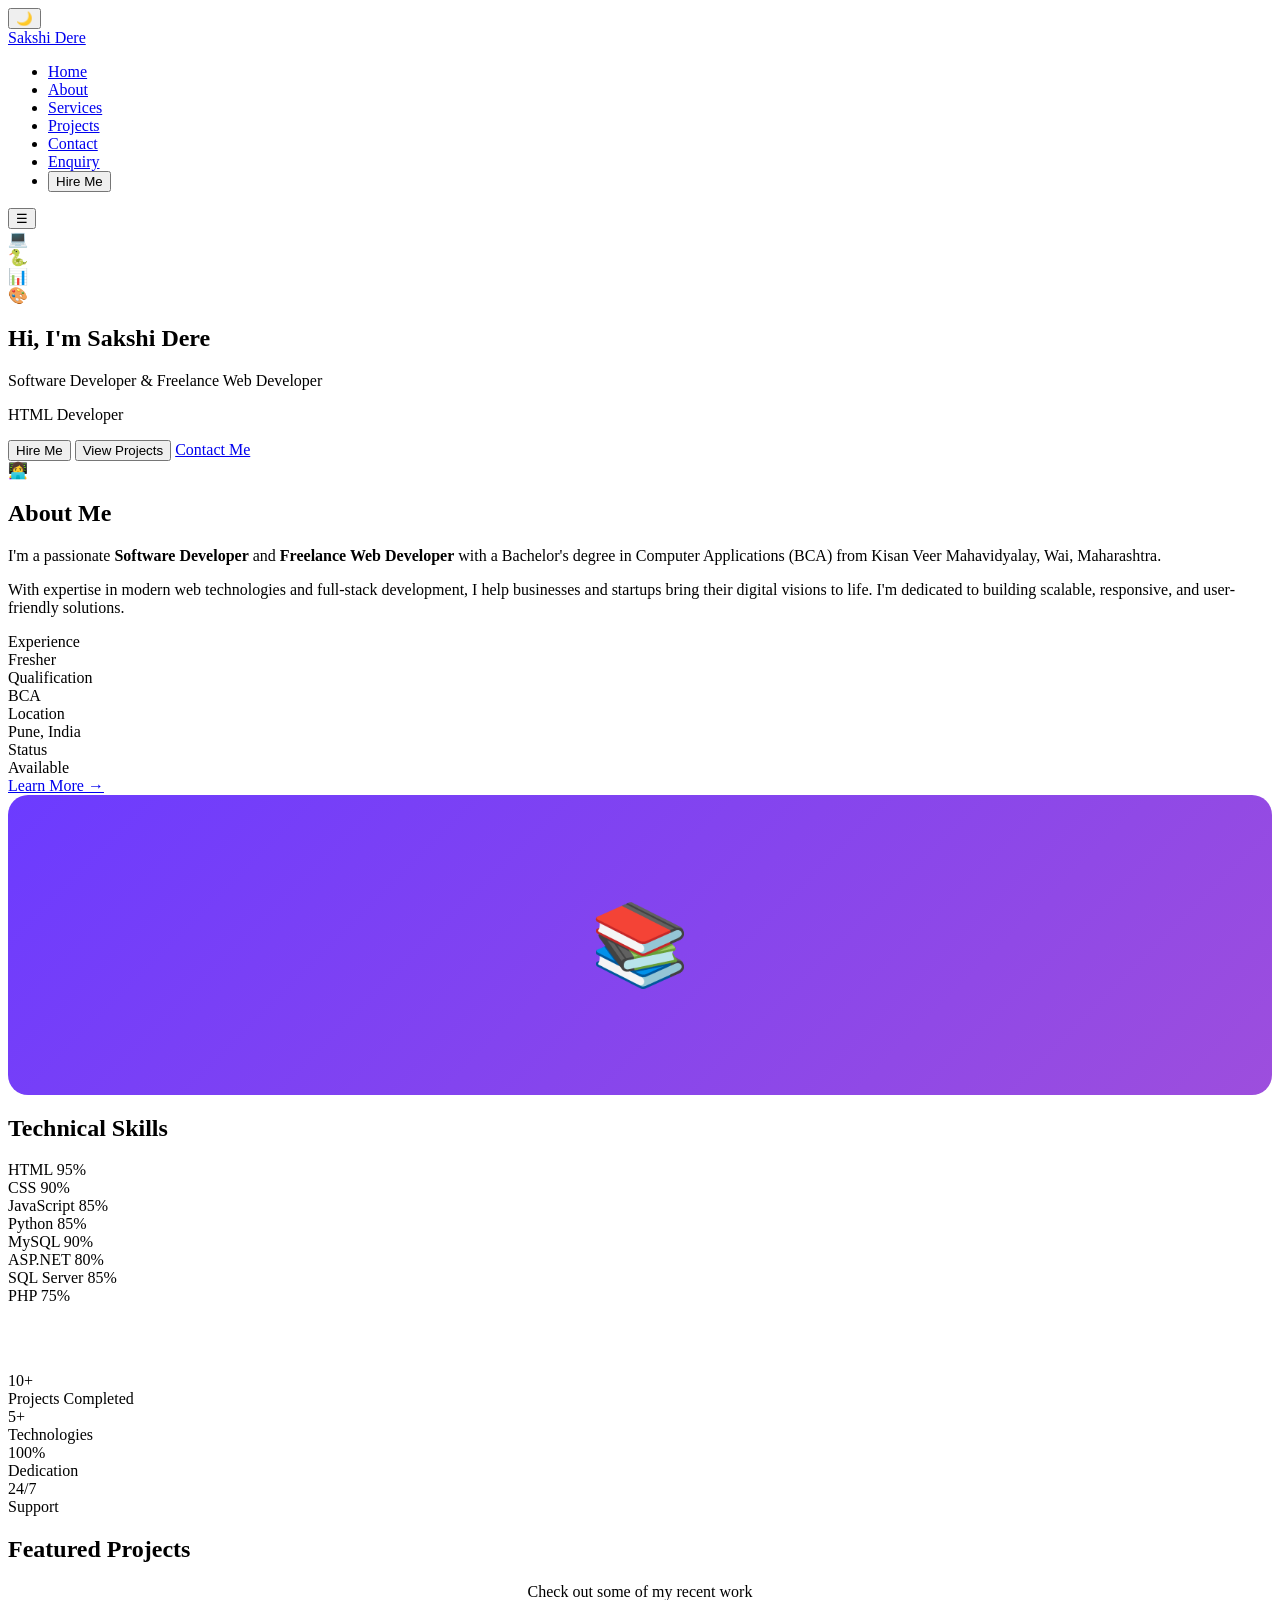
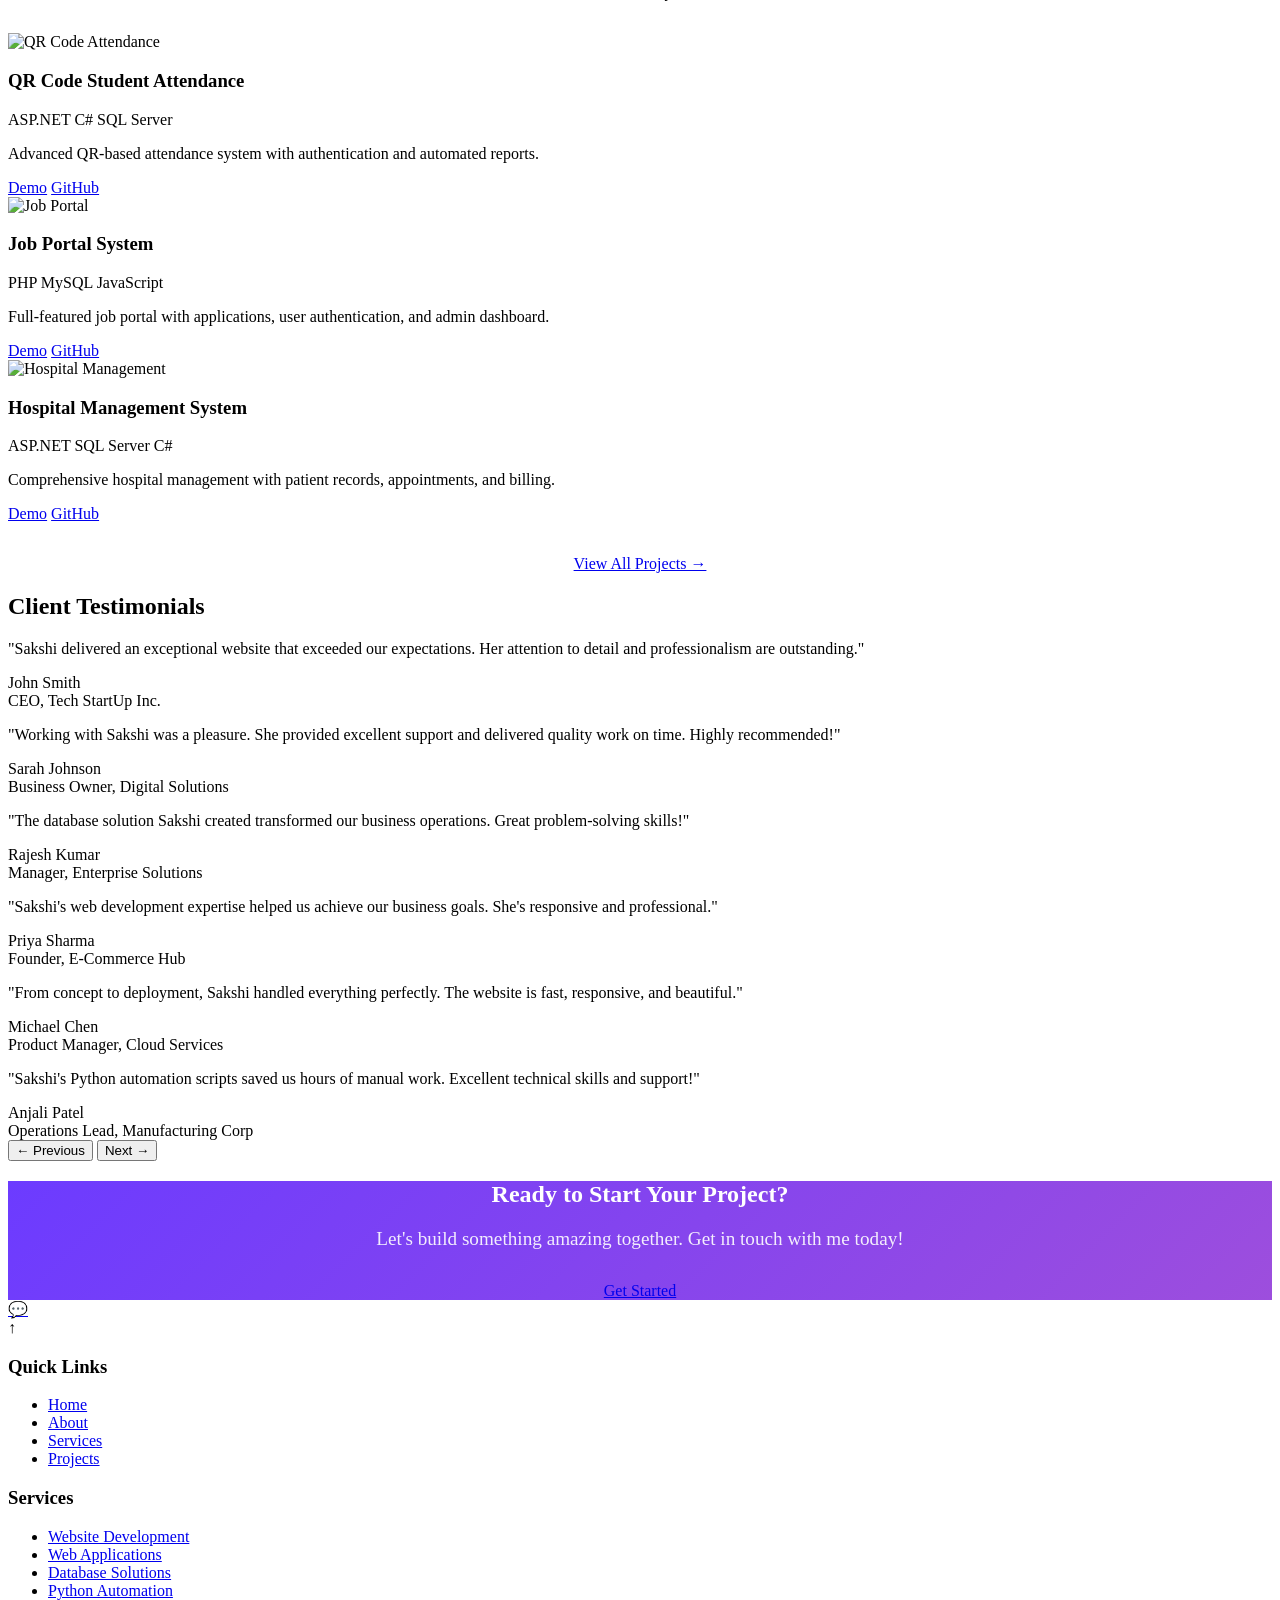
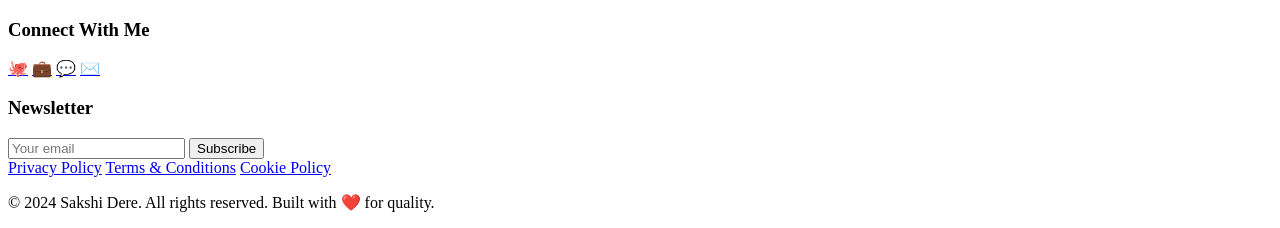
==== index.html @ 177c6a0b "My Portfolio Initial Commit" ====
<!DOCTYPE html>
<html lang="en">
<head>
    <meta charset="UTF-8">
    <meta name="viewport" content="width=device-width, initial-scale=1.0">
    <meta name="description" content="Sakshi Dere - Professional Freelance Web Developer & Software Developer. Build websites, web applications, and database solutions. Based in Pune, India.">
    <meta name="keywords" content="Web Developer, Software Developer, Freelancer, Web Development, ASP.NET, Python, Database Developer, Pune, India">
    <meta name="author" content="Sakshi Dere">
    <meta name="robots" content="index, follow">
    <meta name="canonical" href="https://sakshi-dere.com/">
    
    <!-- Open Graph Meta Tags -->
    <meta property="og:title" content="Sakshi Dere - Freelance Web Developer & Software Developer">
    <meta property="og:description" content="Professional freelance web developer offering website development, web applications, and database solutions.">
    <meta property="og:image" content="https://sakshi-dere.com/images/profile.jpg">
    <meta property="og:url" content="https://sakshi-dere.com/">
    <meta property="og:type" content="website">
    
    <!-- Twitter Card Tags -->
    <meta name="twitter:card" content="summary_large_image">
    <meta name="twitter:title" content="Sakshi Dere - Freelance Web Developer">
    <meta name="twitter:description" content="Professional freelance web developer offering website development and web solutions.">
    <meta name="twitter:image" content="https://sakshi-dere.com/images/profile.jpg">
    
    <!-- Schema Markup -->
    <script type="application/ld+json">
    {
      "@context": "https://schema.org/",
      "@type": "Person",
      "name": "Sakshi Dere",
      "url": "https://sakshi-dere.com",
      "image": "https://sakshi-dere.com/images/profile.jpg",
      "jobTitle": "Freelance Web Developer & Software Developer",
      "worksFor": {
        "@type": "Organization",
        "name": "Self-Employed"
      },
      "sameAs": [
        "https://www.linkedin.com/in/sakshi-dere-36522b385",
        "https://github.com/Sakshi-Dere"
      ],
      "email": "deresakshi11@gmail.com",
      "telephone": "+91-8856832610",
      "address": {
        "@type": "PostalAddress",
        "streetAddress": "Karvenagar",
        "addressLocality": "Pune",
        "addressRegion": "Maharashtra",
        "postalCode": "411052",
        "addressCountry": "IN"
      }
    }
    </script>
    
    <title>Sakshi Dere - Freelance Web Developer & Software Developer | Portfolio</title>
    <link rel="stylesheet" href="css/style.css">
    <link rel="icon" type="image/x-icon" href="data:image/svg+xml,<svg xmlns='http://www.w3.org/2000/svg' viewBox='0 0 100 100'><text y='75' font-size='75' fill='%236C3BFF'>S</text></svg>">
</head>
<body>
    <!-- Loading Screen -->
    <div class="loading-screen">
        <div class="loading-spinner"></div>
    </div>

    <!-- Scroll Progress Bar -->
    <div class="scroll-progress"></div>

    <!-- Dark Mode Toggle -->
    <button class="dark-mode-toggle" title="Toggle Dark Mode">🌙</button>

    <!-- Custom Cursor -->
    <div class="cursor"></div>
    <div class="cursor-inner"></div>

    <!-- Header & Navigation -->
    <header>
        <div class="header-content">
            <a href="/" class="logo">Sakshi Dere</a>
            <nav>
                <ul>
                    <li><a href="#home">Home</a></li>
                    <li><a href="about.html">About</a></li>
                    <li><a href="services.html">Services</a></li>
                    <li><a href="projects.html">Projects</a></li>
                    <li><a href="contact.html">Contact</a></li>
                    <li><a href="enquiry.html">Enquiry</a></li>
                    <li><button class="hire-btn">Hire Me</button></li>
                </ul>
            </nav>
            <button class="menu-toggle">☰</button>
        </div>
    </header>

    <main>
        <!-- Hero Section -->
        <section id="home" class="hero">
            <div class="floating-icons">
                <div class="tech-icon">💻</div>
                <div class="tech-icon">🐍</div>
                <div class="tech-icon">📊</div>
                <div class="tech-icon">🎨</div>
            </div>

            <div class="hero-content">
                <h1>Hi, I'm Sakshi Dere</h1>
                <p>Software Developer & Freelance Web Developer</p>
                <p class="typing-effect">HTML Developer</p>
                <div class="hero-buttons">
                    <button class="btn-primary">Hire Me</button>
                    <button class="btn-secondary">View Projects</button>
                    <a href="contact.html" class="btn-secondary">Contact Me</a>
                </div>
            </div>

            <div class="hero-image">
                <div class="profile-image">👩‍💻</div>
            </div>
        </section>

        <!-- About Section (Preview) -->
        <section class="about reveal">
            <div class="container">
                <h2>About Me</h2>
                <div class="about-grid">
                    <div class="about-content">
                        <p>
                            I'm a passionate <strong>Software Developer</strong> and <strong>Freelance Web Developer</strong> with a Bachelor's degree in Computer Applications (BCA) from Kisan Veer Mahavidyalay, Wai, Maharashtra.
                        </p>
                        <p>
                            With expertise in modern web technologies and full-stack development, I help businesses and startups bring their digital visions to life. I'm dedicated to building scalable, responsive, and user-friendly solutions.
                        </p>
                        <div class="about-details">
                            <div class="detail-card">
                                <div class="detail-label">Experience</div>
                                <div class="detail-value">Fresher</div>
                            </div>
                            <div class="detail-card">
                                <div class="detail-label">Qualification</div>
                                <div class="detail-value">BCA</div>
                            </div>
                            <div class="detail-card">
                                <div class="detail-label">Location</div>
                                <div class="detail-value">Pune, India</div>
                            </div>
                            <div class="detail-card">
                                <div class="detail-label">Status</div>
                                <div class="detail-value">Available</div>
                            </div>
                        </div>
                        <a href="about.html" class="resume-btn">Learn More →</a>
                    </div>
                    <div class="about-image">
                        <div style="width: 100%; height: 300px; background: linear-gradient(135deg, #6C3BFF, #9D4EDD); border-radius: 20px; display: flex; align-items: center; justify-content: center; color: white; font-size: 80px;">📚</div>
                    </div>
                </div>
            </div>
        </section>

        <!-- Skills Section -->
        <section class="skills reveal">
            <div class="container">
                <h2>Technical Skills</h2>
                <div class="skills-grid">
                    <div class="skill-card">
                        <div class="skill-name">
                            <span>HTML</span>
                            <span class="skill-percent">95%</span>
                        </div>
                        <div class="skill-bar">
                            <div class="skill-progress" data-percent="95" style="--width: 0%"></div>
                        </div>
                    </div>
                    <div class="skill-card">
                        <div class="skill-name">
                            <span>CSS</span>
                            <span class="skill-percent">90%</span>
                        </div>
                        <div class="skill-bar">
                            <div class="skill-progress" data-percent="90" style="--width: 0%"></div>
                        </div>
                    </div>
                    <div class="skill-card">
                        <div class="skill-name">
                            <span>JavaScript</span>
                            <span class="skill-percent">85%</span>
                        </div>
                        <div class="skill-bar">
                            <div class="skill-progress" data-percent="85" style="--width: 0%"></div>
                        </div>
                    </div>
                    <div class="skill-card">
                        <div class="skill-name">
                            <span>Python</span>
                            <span class="skill-percent">85%</span>
                        </div>
                        <div class="skill-bar">
                            <div class="skill-progress" data-percent="85" style="--width: 0%"></div>
                        </div>
                    </div>
                    <div class="skill-card">
                        <div class="skill-name">
                            <span>MySQL</span>
                            <span class="skill-percent">90%</span>
                        </div>
                        <div class="skill-bar">
                            <div class="skill-progress" data-percent="90" style="--width: 0%"></div>
                        </div>
                    </div>
                    <div class="skill-card">
                        <div class="skill-name">
                            <span>ASP.NET</span>
                            <span class="skill-percent">80%</span>
                        </div>
                        <div class="skill-bar">
                            <div class="skill-progress" data-percent="80" style="--width: 0%"></div>
                        </div>
                    </div>
                    <div class="skill-card">
                        <div class="skill-name">
                            <span>SQL Server</span>
                            <span class="skill-percent">85%</span>
                        </div>
                        <div class="skill-bar">
                            <div class="skill-progress" data-percent="85" style="--width: 0%"></div>
                        </div>
                    </div>
                    <div class="skill-card">
                        <div class="skill-name">
                            <span>PHP</span>
                            <span class="skill-percent">75%</span>
                        </div>
                        <div class="skill-bar">
                            <div class="skill-progress" data-percent="75" style="--width: 0%"></div>
                        </div>
                    </div>
                </div>
            </div>
        </section>

        <!-- Statistics Section -->
        <section class="statistics reveal">
            <div class="container">
                <h2 style="color: white; text-align: center;">My Journey</h2>
                <div class="stats-grid">
                    <div class="stat-box">
                        <div class="stat-number">10+</div>
                        <div class="stat-label">Projects Completed</div>
                    </div>
                    <div class="stat-box">
                        <div class="stat-number">5+</div>
                        <div class="stat-label">Technologies</div>
                    </div>
                    <div class="stat-box">
                        <div class="stat-number">100%</div>
                        <div class="stat-label">Dedication</div>
                    </div>
                    <div class="stat-box">
                        <div class="stat-number">24/7</div>
                        <div class="stat-label">Support</div>
                    </div>
                </div>
            </div>
        </section>

        <!-- Projects Preview -->
        <section class="projects reveal">
            <div class="container">
                <h2>Featured Projects</h2>
                <p style="text-align: center; color: var(--text-light); margin-bottom: 2rem;">Check out some of my recent work</p>
                <div class="projects-grid">
                    <div class="project-card">
                        <div class="project-image"><img src="assets/images/project1.svg" alt="QR Code Attendance"></div>
                        <div class="project-content">
                            <h3 class="project-title">QR Code Student Attendance</h3>
                            <div class="project-tech">
                                <span class="tech-badge">ASP.NET</span>
                                <span class="tech-badge">C#</span>
                                <span class="tech-badge">SQL Server</span>
                            </div>
                            <p class="project-description">Advanced QR-based attendance system with authentication and automated reports.</p>
                            <div class="project-buttons">
                                <a href="#">Demo</a>
                                <a href="https://github.com/Sakshi-Dere" target="_blank">GitHub</a>
                            </div>
                        </div>
                    </div>

                    <div class="project-card">
                        <div class="project-image"><img src="assets/images/project2.svg" alt="Job Portal"></div>
                        <div class="project-content">
                            <h3 class="project-title">Job Portal System</h3>
                            <div class="project-tech">
                                <span class="tech-badge">PHP</span>
                                <span class="tech-badge">MySQL</span>
                                <span class="tech-badge">JavaScript</span>
                            </div>
                            <p class="project-description">Full-featured job portal with applications, user authentication, and admin dashboard.</p>
                            <div class="project-buttons">
                                <a href="#">Demo</a>
                                <a href="https://github.com/Sakshi-Dere" target="_blank">GitHub</a>
                            </div>
                        </div>
                    </div>

                    <div class="project-card">
                        <div class="project-image"><img src="assets/images/project3.svg" alt="Hospital Management"></div>
                        <div class="project-content">
                            <h3 class="project-title">Hospital Management System</h3>
                            <div class="project-tech">
                                <span class="tech-badge">ASP.NET</span>
                                <span class="tech-badge">SQL Server</span>
                                <span class="tech-badge">C#</span>
                            </div>
                            <p class="project-description">Comprehensive hospital management with patient records, appointments, and billing.</p>
                            <div class="project-buttons">
                                <a href="#">Demo</a>
                                <a href="https://github.com/Sakshi-Dere" target="_blank">GitHub</a>
                            </div>
                        </div>
                    </div>
                </div>
                <div style="text-align: center; margin-top: 2rem;">
                    <a href="projects.html" class="btn-primary">View All Projects →</a>
                </div>
            </div>
        </section>

        <!-- Testimonials Section -->
        <section class="testimonials reveal">
            <div class="container">
                <h2>Client Testimonials</h2>
                <div class="testimonials-carousel">
                    <div class="testimonial-card">
                        <p class="testimonial-text">"Sakshi delivered an exceptional website that exceeded our expectations. Her attention to detail and professionalism are outstanding."</p>
                        <div class="testimonial-author">John Smith</div>
                        <div class="testimonial-company">CEO, Tech StartUp Inc.</div>
                    </div>
                    <div class="testimonial-card">
                        <p class="testimonial-text">"Working with Sakshi was a pleasure. She provided excellent support and delivered quality work on time. Highly recommended!"</p>
                        <div class="testimonial-author">Sarah Johnson</div>
                        <div class="testimonial-company">Business Owner, Digital Solutions</div>
                    </div>
                    <div class="testimonial-card">
                        <p class="testimonial-text">"The database solution Sakshi created transformed our business operations. Great problem-solving skills!"</p>
                        <div class="testimonial-author">Rajesh Kumar</div>
                        <div class="testimonial-company">Manager, Enterprise Solutions</div>
                    </div>
                    <div class="testimonial-card">
                        <p class="testimonial-text">"Sakshi's web development expertise helped us achieve our business goals. She's responsive and professional."</p>
                        <div class="testimonial-author">Priya Sharma</div>
                        <div class="testimonial-company">Founder, E-Commerce Hub</div>
                    </div>
                    <div class="testimonial-card">
                        <p class="testimonial-text">"From concept to deployment, Sakshi handled everything perfectly. The website is fast, responsive, and beautiful."</p>
                        <div class="testimonial-author">Michael Chen</div>
                        <div class="testimonial-company">Product Manager, Cloud Services</div>
                    </div>
                    <div class="testimonial-card">
                        <p class="testimonial-text">"Sakshi's Python automation scripts saved us hours of manual work. Excellent technical skills and support!"</p>
                        <div class="testimonial-author">Anjali Patel</div>
                        <div class="testimonial-company">Operations Lead, Manufacturing Corp</div>
                    </div>
                </div>
                <div class="carousel-buttons">
                    <button class="carousel-btn" id="prevTestimonial">← Previous</button>
                    <button class="carousel-btn" id="nextTestimonial">Next →</button>
                </div>
            </div>
        </section>

        <!-- CTA Section -->
        <section class="services reveal" style="background: linear-gradient(135deg, #6C3BFF, #9D4EDD); color: white; text-align: center;">
            <div class="container">
                <h2 style="color: white;">Ready to Start Your Project?</h2>
                <p style="font-size: 1.2rem; margin: 1rem 0 2rem; opacity: 0.9;">Let's build something amazing together. Get in touch with me today!</p>
                <a href="contact.html" class="btn-primary">Get Started</a>
            </div>
        </section>
    </main>

    <!-- Floating WhatsApp Button -->
    <a href="#" class="whatsapp-btn" title="Chat on WhatsApp">💬</a>

    <!-- Back To Top Button -->
    <div class="back-to-top">↑</div>

    <!-- Footer -->
    <footer>
        <div class="footer-content">
            <div class="footer-section">
                <h3>Quick Links</h3>
                <ul>
                    <li><a href="#home">Home</a></li>
                    <li><a href="about.html">About</a></li>
                    <li><a href="services.html">Services</a></li>
                    <li><a href="projects.html">Projects</a></li>
                </ul>
            </div>

            <div class="footer-section">
                <h3>Services</h3>
                <ul>
                    <li><a href="services.html">Website Development</a></li>
                    <li><a href="services.html">Web Applications</a></li>
                    <li><a href="services.html">Database Solutions</a></li>
                    <li><a href="services.html">Python Automation</a></li>
                </ul>
            </div>

            <div class="footer-section">
                <h3>Connect With Me</h3>
                <div class="social-links">
                    <a href="https://github.com/Sakshi-Dere" target="_blank" class="social-icon" title="GitHub">🐙</a>
                    <a href="https://linkedin.com/in/sakshi-dere-36522b385" target="_blank" class="social-icon" title="LinkedIn">💼</a>
                    <a href="https://wa.me/918856832610" target="_blank" class="social-icon" title="WhatsApp">💬</a>
                    <a href="mailto:deresakshi11@gmail.com" class="social-icon" title="Email">✉️</a>
                </div>
            </div>

            <div class="footer-section">
                <h3>Newsletter</h3>
                <form class="newsletter-form">
                    <input type="email" placeholder="Your email" required>
                    <button type="submit">Subscribe</button>
                </form>
            </div>
        </div>

        <div class="footer-bottom">
            <div class="footer-links">
                <a href="#">Privacy Policy</a>
                <a href="#">Terms & Conditions</a>
                <a href="#">Cookie Policy</a>
            </div>
            <p>&copy; 2024 Sakshi Dere. All rights reserved. Built with ❤️ for quality.</p>
        </div>
    </footer>

    <script src="js/script.js"></script>
</body>
</html>
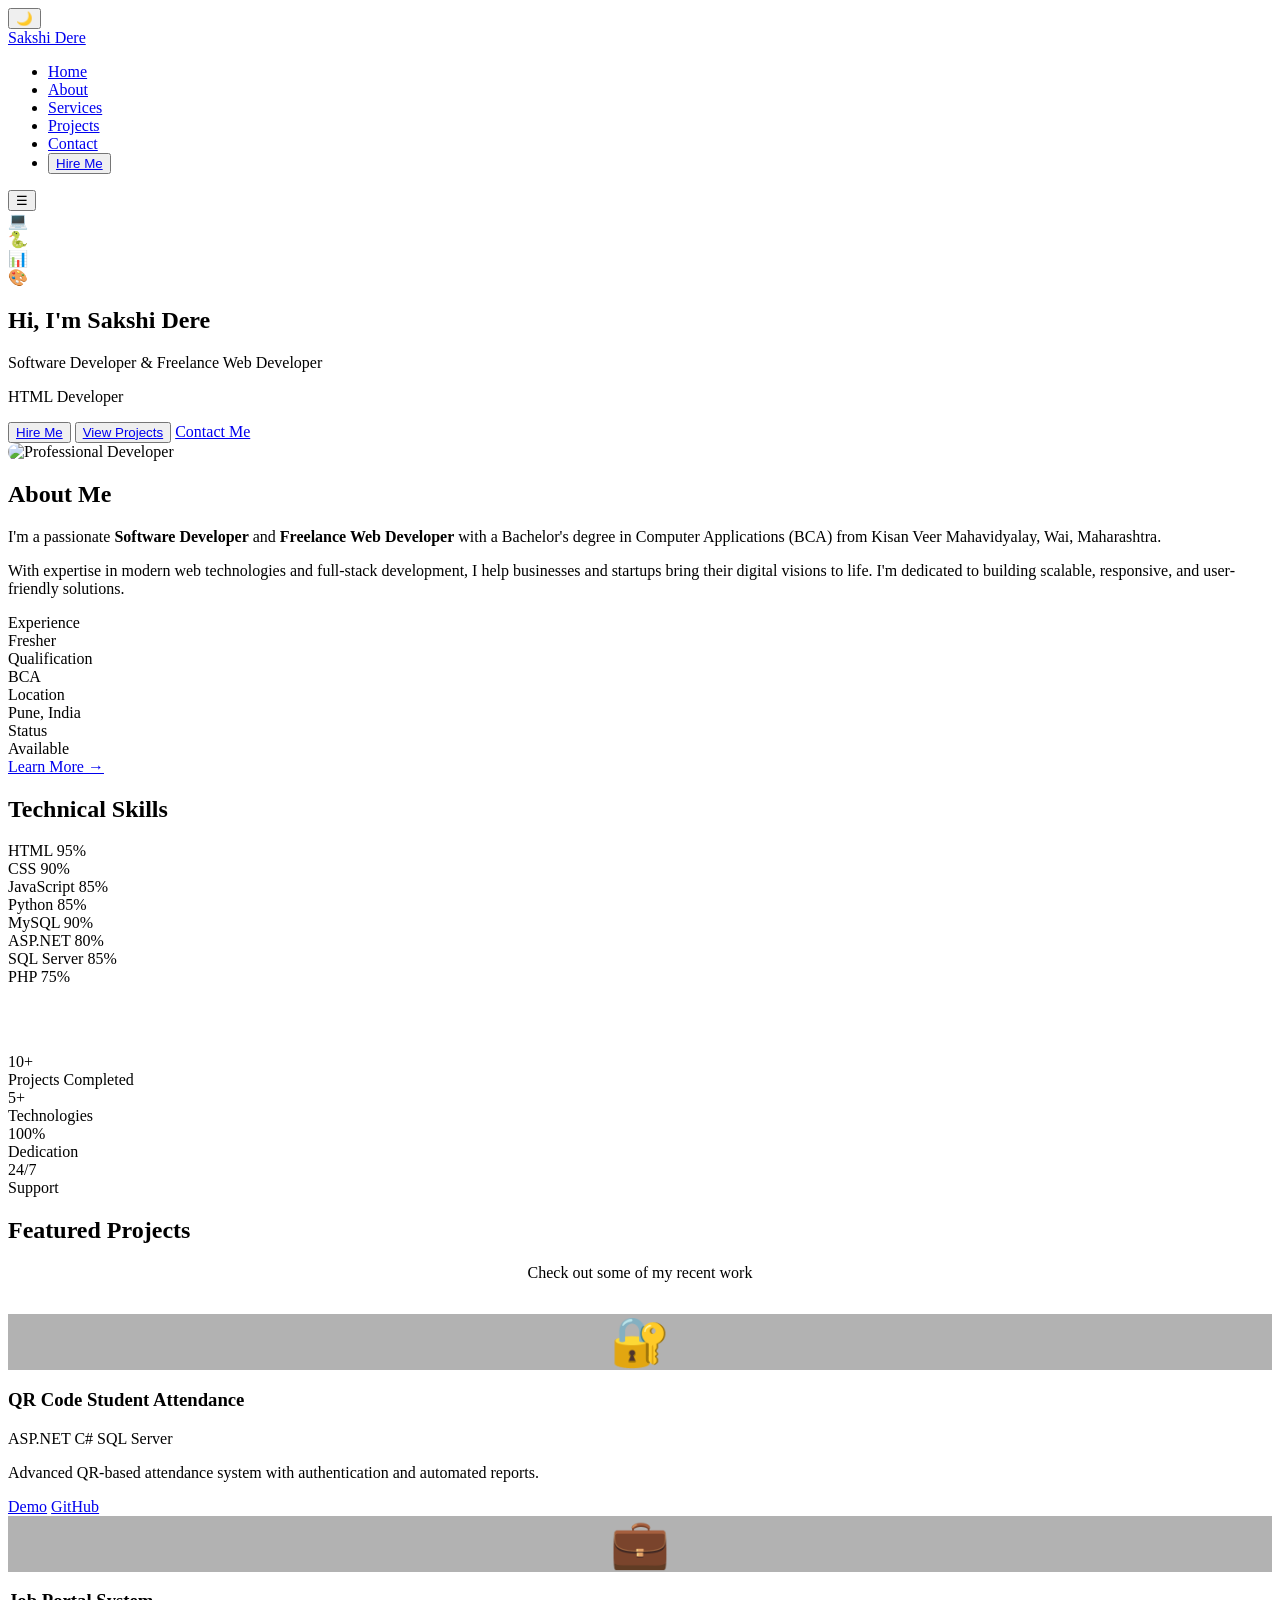
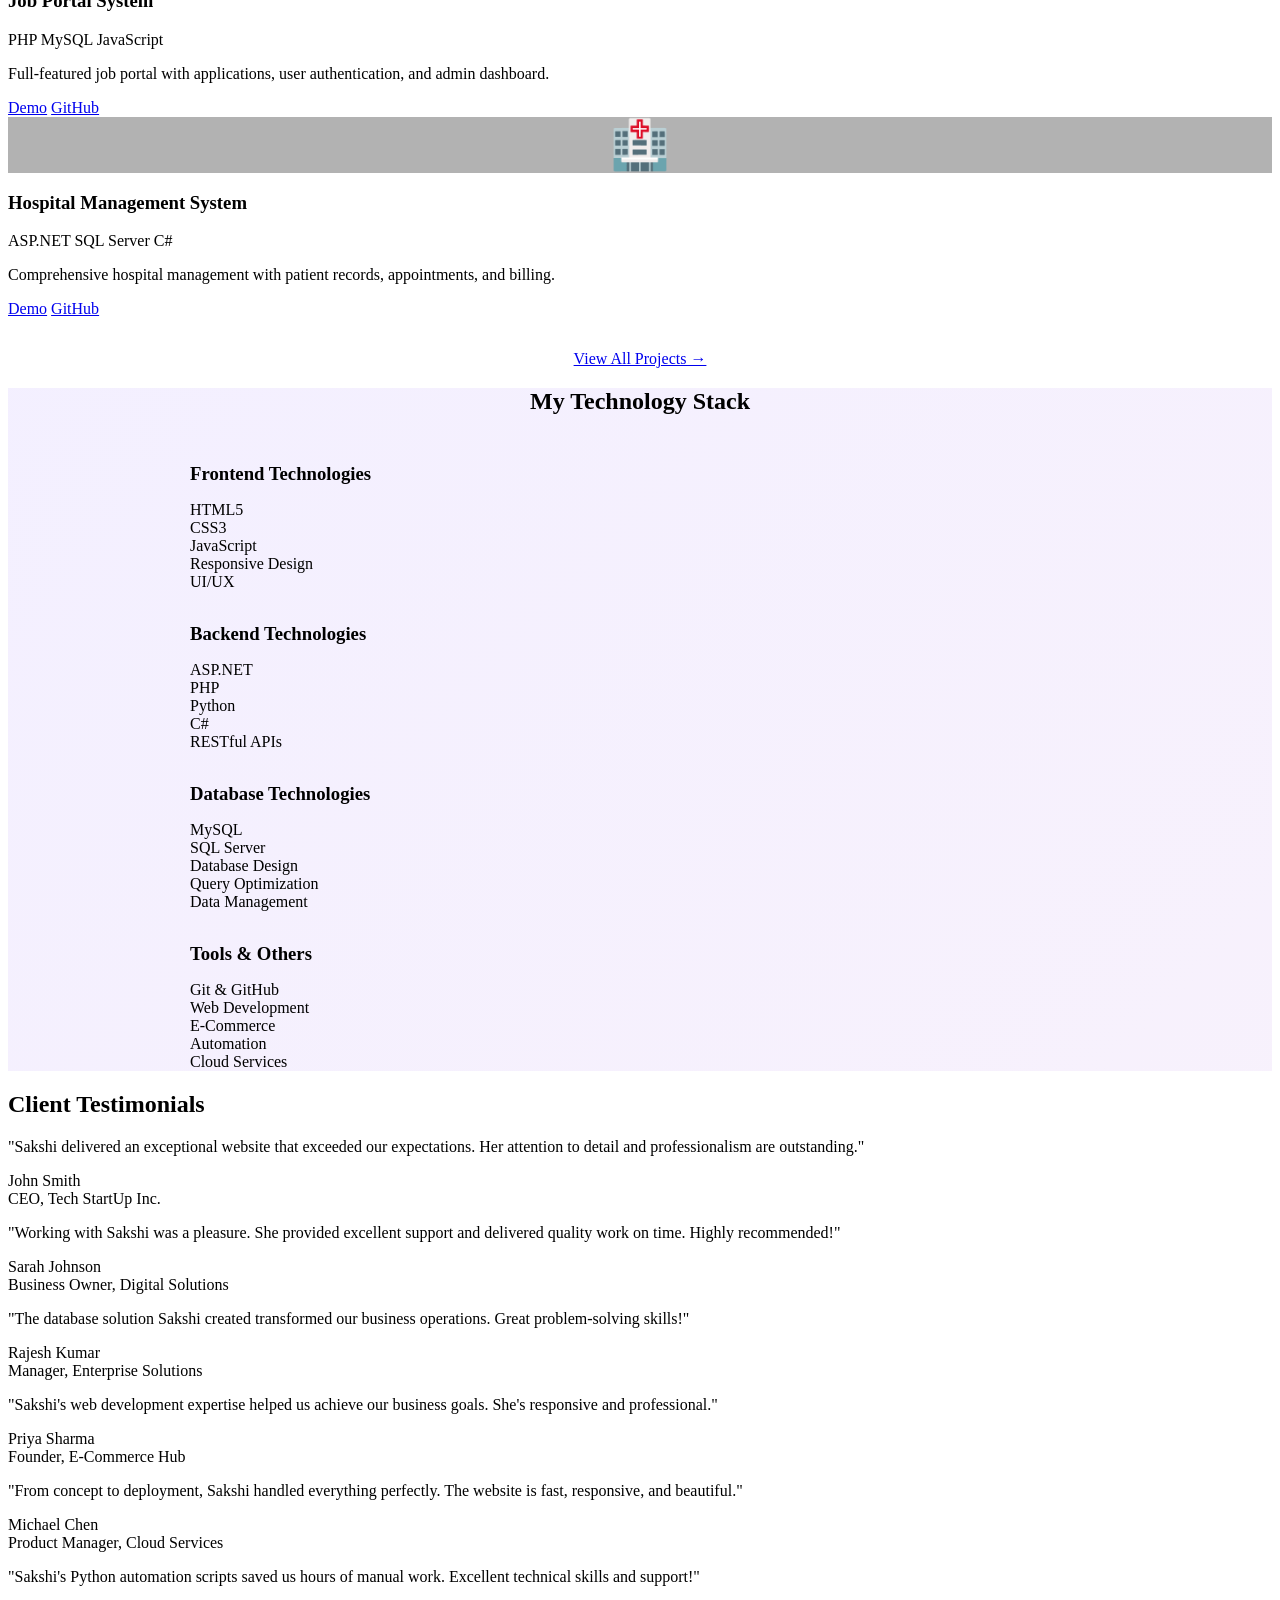
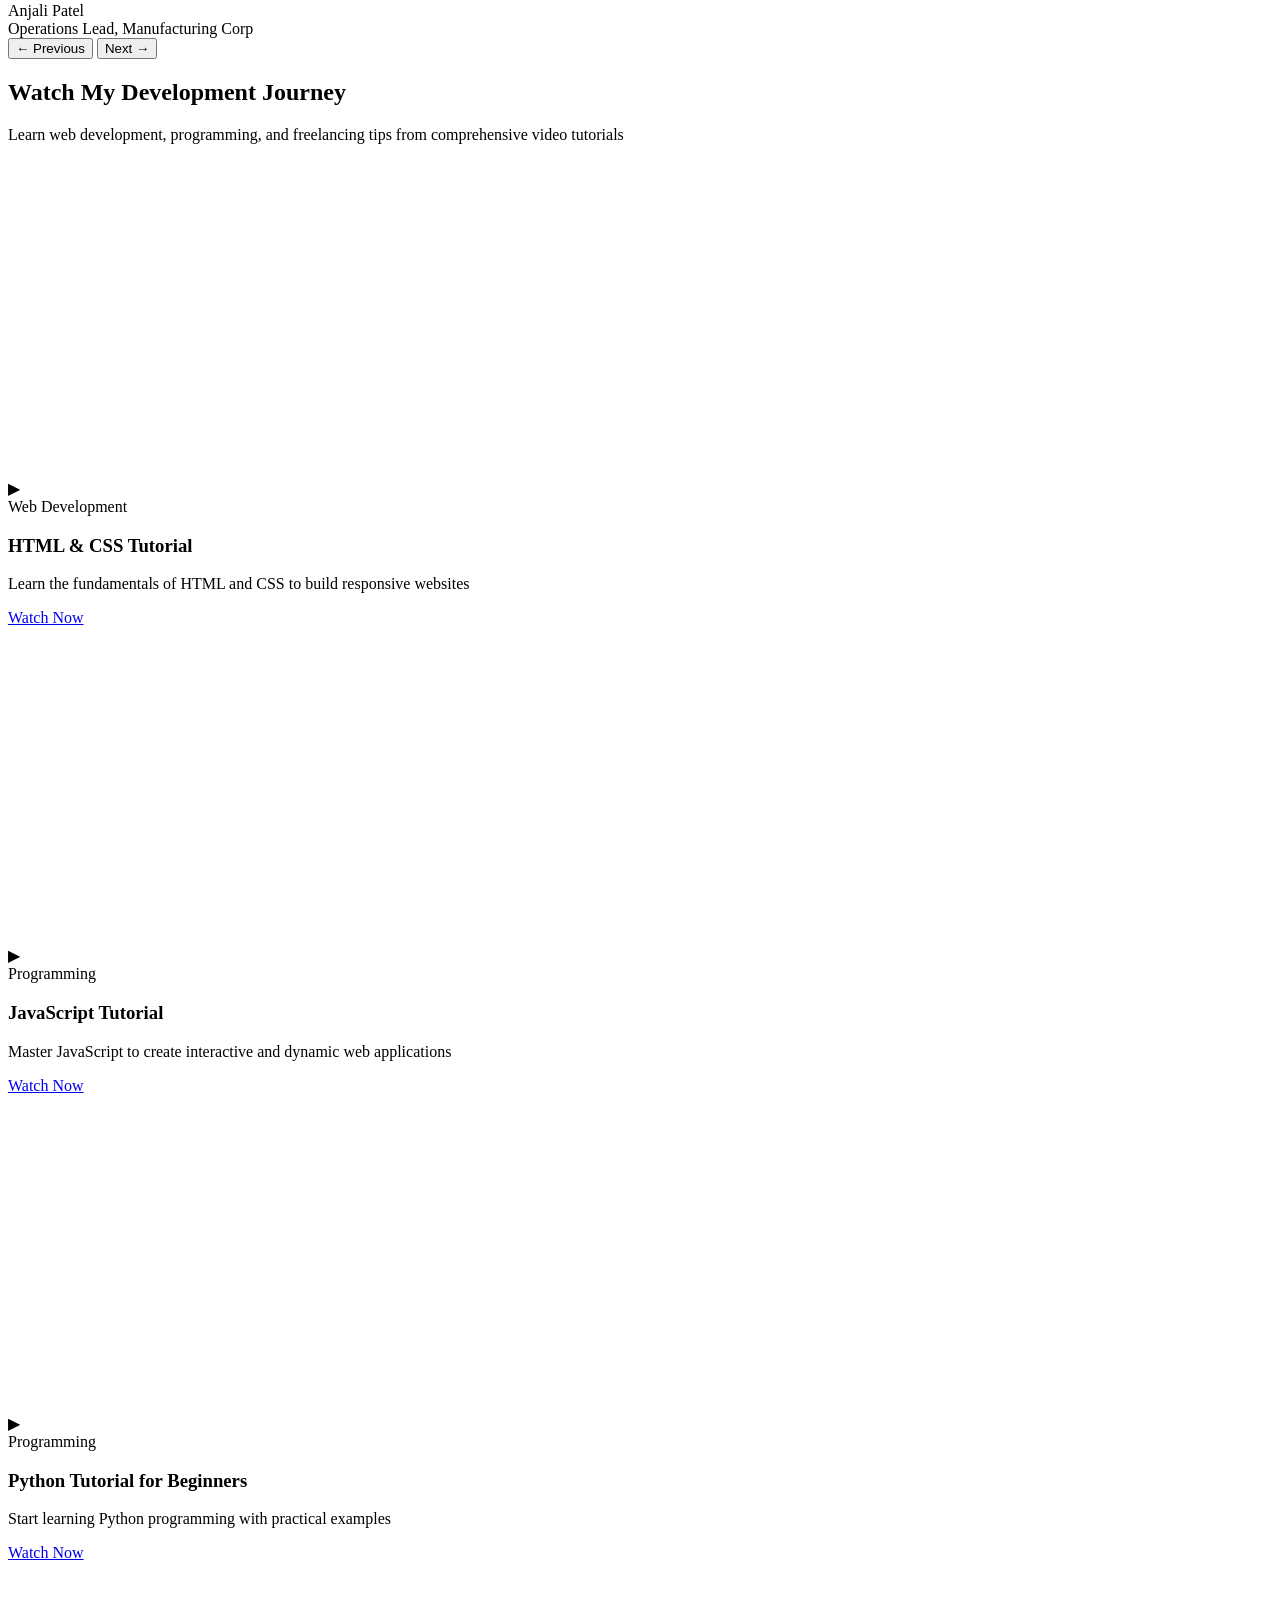
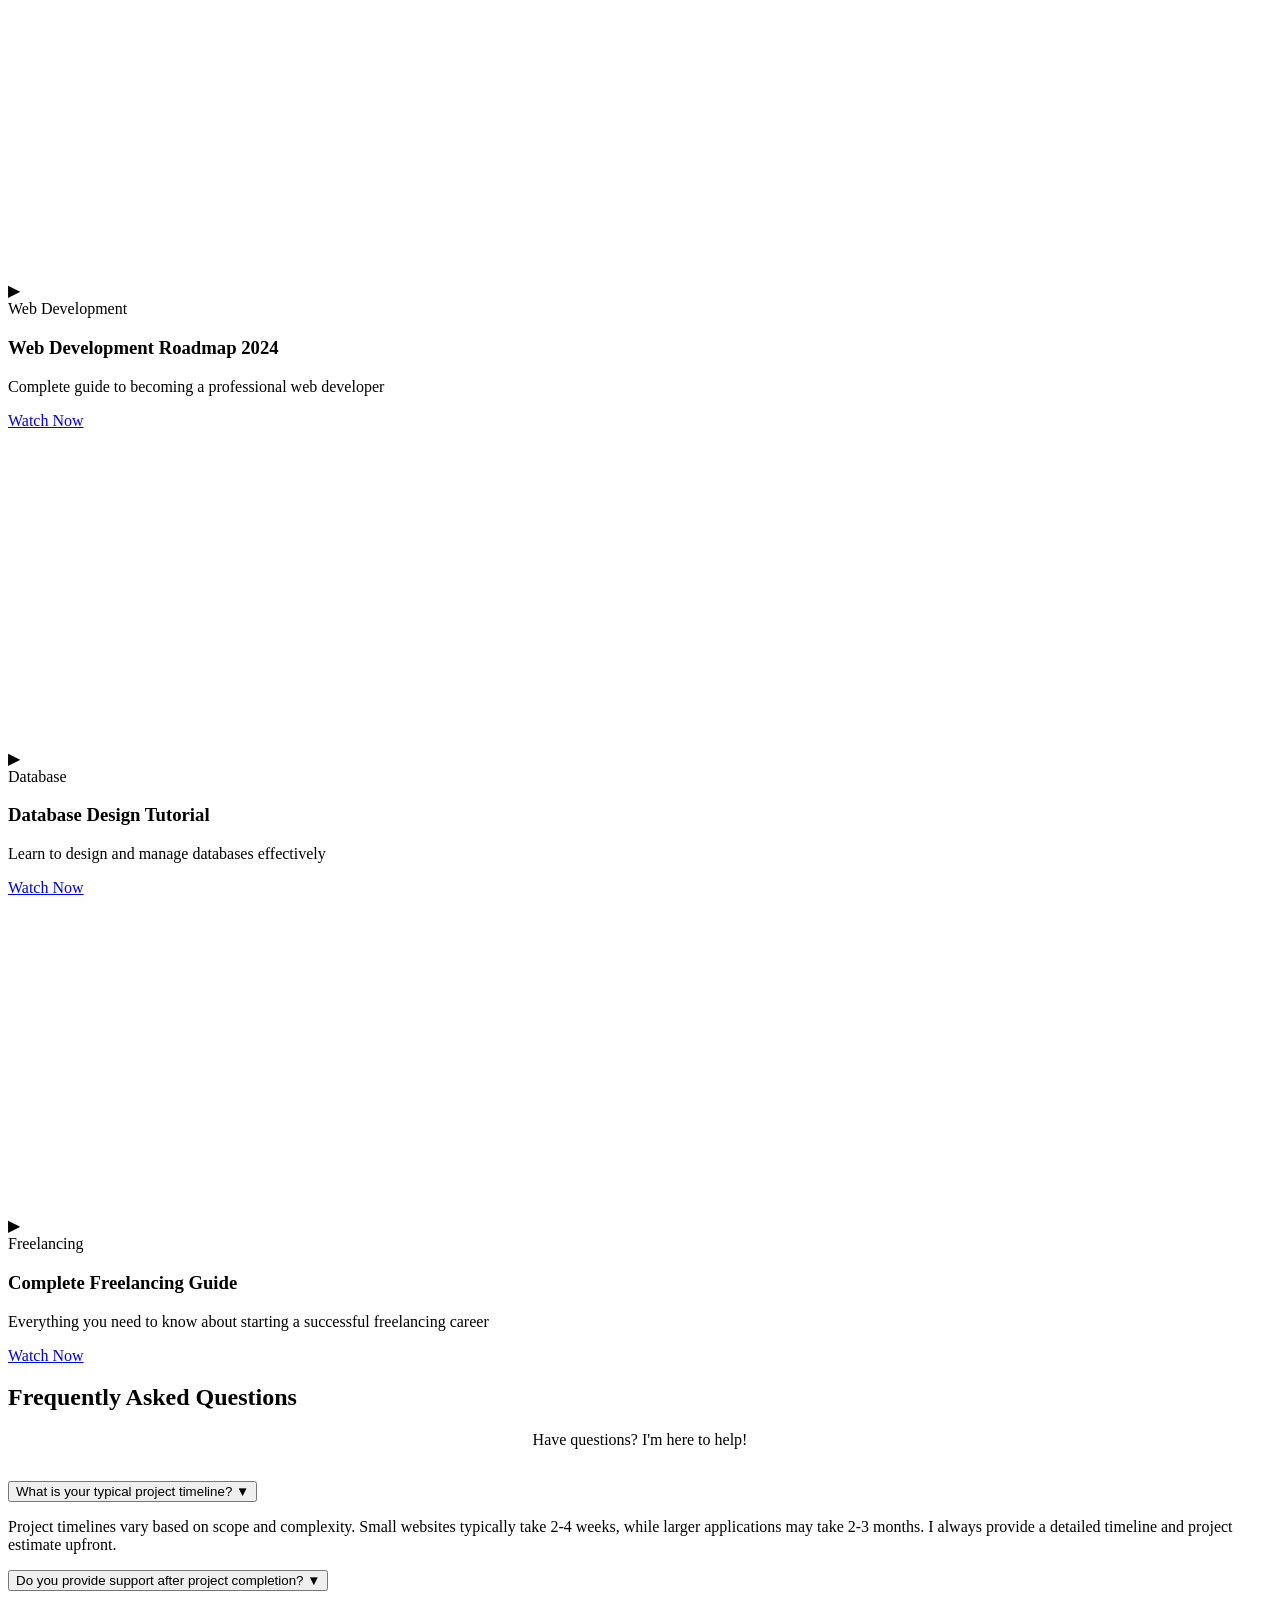
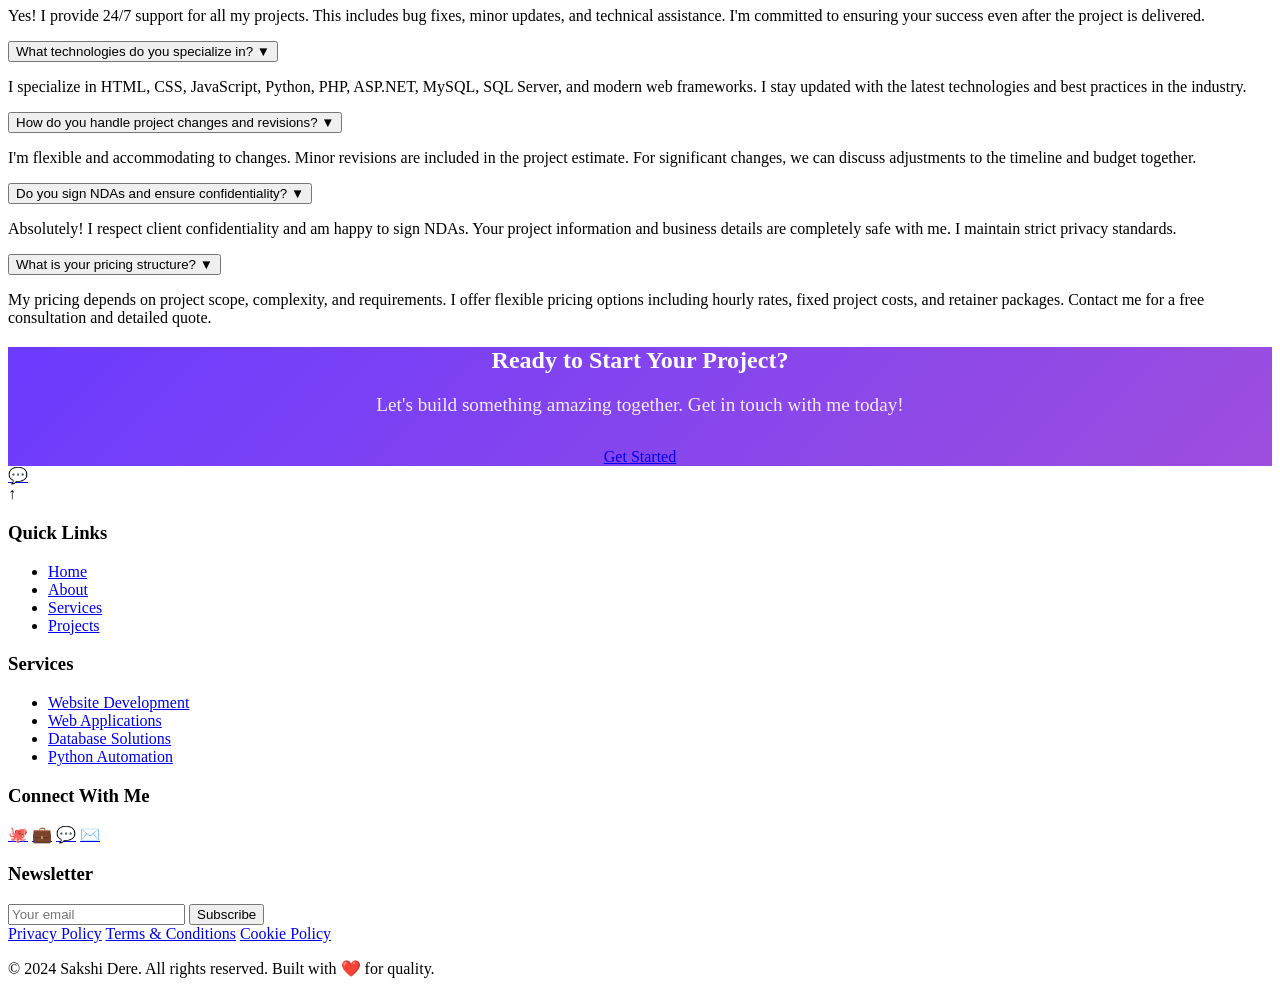
==== commit 5c74890e: "updated files" ====
--- a/index.html
+++ b/index.html
@@ -83,8 +83,8 @@
                     <li><a href="services.html">Services</a></li>
                     <li><a href="projects.html">Projects</a></li>
                     <li><a href="contact.html">Contact</a></li>
-                    <li><a href="enquiry.html">Enquiry</a></li>
-                    <li><button class="hire-btn">Hire Me</button></li>
+                    
+                    <li><button class="hire-btn"><a href="contact.html">Hire Me</a></button></li>
                 </ul>
             </nav>
             <button class="menu-toggle">☰</button>
@@ -106,14 +106,14 @@
                 <p>Software Developer & Freelance Web Developer</p>
                 <p class="typing-effect">HTML Developer</p>
                 <div class="hero-buttons">
-                    <button class="btn-primary">Hire Me</button>
-                    <button class="btn-secondary">View Projects</button>
+                    <button class="btn-primary"><a href="contact.html">Hire Me</a></button>
+                    <button class="btn-secondary"><a href="projects.html">View Projects</a></button>
                     <a href="contact.html" class="btn-secondary">Contact Me</a>
                 </div>
             </div>
 
             <div class="hero-image">
-                <div class="profile-image">👩‍💻</div>
+                <img src="https://images.unsplash.com/photo-1517694712202-14dd9538aa97?ixlib=rb-4.0.3&auto=format&fit=crop&w=500&q=60" alt="Professional Developer" class="profile-image-img" style="width: 100%; max-width: 400px; border-radius: 20px; border: 3px solid var(--primary); box-shadow: var(--shadow-lg);">
             </div>
         </section>
 
@@ -149,10 +149,7 @@
                         </div>
                         <a href="about.html" class="resume-btn">Learn More →</a>
                     </div>
-                    <div class="about-image">
-                        <div style="width: 100%; height: 300px; background: linear-gradient(135deg, #6C3BFF, #9D4EDD); border-radius: 20px; display: flex; align-items: center; justify-content: center; color: white; font-size: 80px;">📚</div>
-                    </div>
-                </div>
+                                    </div>
             </div>
         </section>
 
@@ -269,7 +266,9 @@
                 <p style="text-align: center; color: var(--text-light); margin-bottom: 2rem;">Check out some of my recent work</p>
                 <div class="projects-grid">
                     <div class="project-card">
-                        <div class="project-image"><img src="assets/images/project1.svg" alt="QR Code Attendance"></div>
+                        <div class="project-image" style="background: url('https://images.unsplash.com/photo-1517694712202-14dd9538aa97?ixlib=rb-4.0.3&auto=format&fit=crop&w=500&q=60'); background-size: cover; background-position: center;">
+                            <div style="background: rgba(0,0,0,0.3); width: 100%; height: 100%; display: flex; align-items: center; justify-content: center; font-size: 3rem;">🔐</div>
+                        </div>
                         <div class="project-content">
                             <h3 class="project-title">QR Code Student Attendance</h3>
                             <div class="project-tech">
@@ -286,7 +285,9 @@
                     </div>
 
                     <div class="project-card">
-                        <div class="project-image"><img src="assets/images/project2.svg" alt="Job Portal"></div>
+                        <div class="project-image" style="background: url('https://images.unsplash.com/photo-1552664730-d307ca884978?ixlib=rb-4.0.3&auto=format&fit=crop&w=500&q=60'); background-size: cover; background-position: center;">
+                            <div style="background: rgba(0,0,0,0.3); width: 100%; height: 100%; display: flex; align-items: center; justify-content: center; font-size: 3rem;">💼</div>
+                        </div>
                         <div class="project-content">
                             <h3 class="project-title">Job Portal System</h3>
                             <div class="project-tech">
@@ -303,7 +304,9 @@
                     </div>
 
                     <div class="project-card">
-                        <div class="project-image"><img src="assets/images/project3.svg" alt="Hospital Management"></div>
+                        <div class="project-image" style="background: url('https://images.unsplash.com/photo-1576091160399-21c6f0f7f2c4?ixlib=rb-4.0.3&auto=format&fit=crop&w=500&q=60'); background-size: cover; background-position: center;">
+                            <div style="background: rgba(0,0,0,0.3); width: 100%; height: 100%; display: flex; align-items: center; justify-content: center; font-size: 3rem;">🏥</div>
+                        </div>
                         <div class="project-content">
                             <h3 class="project-title">Hospital Management System</h3>
                             <div class="project-tech">
@@ -325,6 +328,58 @@
             </div>
         </section>
 
+        <!-- Tech Stack Section -->
+        <section class="skills reveal" style="background: linear-gradient(135deg, rgba(108, 59, 255, 0.08), rgba(157, 78, 221, 0.08));">
+            <div class="container">
+                <h2 style="text-align: center; margin-bottom: 3rem;">My Technology Stack</h2>
+                <div style="max-width: 900px; margin: 0 auto;">
+                    <div style="margin-bottom: 2rem;">
+                        <h3 style="color: var(--primary); margin-bottom: 1rem;">Frontend Technologies</h3>
+                        <div class="tech-stack">
+                            <div class="tech-item">HTML5</div>
+                            <div class="tech-item">CSS3</div>
+                            <div class="tech-item">JavaScript</div>
+                            <div class="tech-item">Responsive Design</div>
+                            <div class="tech-item">UI/UX</div>
+                        </div>
+                    </div>
+
+                    <div style="margin-bottom: 2rem;">
+                        <h3 style="color: var(--primary); margin-bottom: 1rem;">Backend Technologies</h3>
+                        <div class="tech-stack">
+                            <div class="tech-item">ASP.NET</div>
+                            <div class="tech-item">PHP</div>
+                            <div class="tech-item">Python</div>
+                            <div class="tech-item">C#</div>
+                            <div class="tech-item">RESTful APIs</div>
+                        </div>
+                    </div>
+
+                    <div style="margin-bottom: 2rem;">
+                        <h3 style="color: var(--primary); margin-bottom: 1rem;">Database Technologies</h3>
+                        <div class="tech-stack">
+                            <div class="tech-item">MySQL</div>
+                            <div class="tech-item">SQL Server</div>
+                            <div class="tech-item">Database Design</div>
+                            <div class="tech-item">Query Optimization</div>
+                            <div class="tech-item">Data Management</div>
+                        </div>
+                    </div>
+
+                    <div>
+                        <h3 style="color: var(--primary); margin-bottom: 1rem;">Tools & Others</h3>
+                        <div class="tech-stack">
+                            <div class="tech-item">Git & GitHub</div>
+                            <div class="tech-item">Web Development</div>
+                            <div class="tech-item">E-Commerce</div>
+                            <div class="tech-item">Automation</div>
+                            <div class="tech-item">Cloud Services</div>
+                        </div>
+                    </div>
+                </div>
+            </div>
+        </section>
+
         <!-- Testimonials Section -->
         <section class="testimonials reveal">
             <div class="container">
@@ -364,6 +419,173 @@
                 <div class="carousel-buttons">
                     <button class="carousel-btn" id="prevTestimonial">← Previous</button>
                     <button class="carousel-btn" id="nextTestimonial">Next →</button>
+                </div>
+            </div>
+        </section>
+
+        <!-- Videos Section -->
+        <section class="videos reveal">
+            <div class="container">
+                <h2>Watch My Development Journey</h2>
+                <p class="videos-intro">Learn web development, programming, and freelancing tips from comprehensive video tutorials</p>
+                <div class="videos-grid">
+                    <div class="video-card">
+                        <div class="video-container">
+                            <iframe width="560" height="315" src="https://www.youtube.com/embed/20Qb7pNMv-4?si=p8nTzTvbzwrrE35w" title="YouTube video player" frameborder="0" allow="accelerometer; autoplay; clipboard-write; encrypted-media; gyroscope; picture-in-picture; web-share" referrerpolicy="strict-origin-when-cross-origin" allowfullscreen></iframe>
+                                <div class="video-play-btn">▶</div>
+                            </div>
+                        </div>
+                        <div class="video-info">
+                            <span class="video-category">Web Development</span>
+                            <h3 class="video-title">HTML & CSS Tutorial</h3>
+                            <p class="video-description">Learn the fundamentals of HTML and CSS to build responsive websites</p>
+                            <a href="https://www.youtube.com/watch?v=dQw4w9WgXcQ" target="_blank" class="video-watch-btn">Watch Now</a>
+                        </div>
+                    </div>
+
+                    <div class="video-card">
+                        <div class="video-container">
+                          <iframe width="560" height="315" src="https://www.youtube.com/embed/ADhiSLUEQas?si=5jlfWJX9rWYrU0KU" title="YouTube video player" frameborder="0" allow="accelerometer; autoplay; clipboard-write; encrypted-media; gyroscope; picture-in-picture; web-share" referrerpolicy="strict-origin-when-cross-origin" allowfullscreen></iframe>
+                            <div class="video-overlay">
+                                <div class="video-play-btn">▶</div>
+                            </div>
+                        </div>
+                        <div class="video-info">
+                            <span class="video-category">Programming</span>
+                            <h3 class="video-title">JavaScript Tutorial</h3>
+                            <p class="video-description">Master JavaScript to create interactive and dynamic web applications</p>
+                            <a href="https://www.youtube.com/watch?v=jS4aFq5-91o" target="_blank" class="video-watch-btn">Watch Now</a>
+                        </div>
+                    </div>
+
+                    <div class="video-card">
+                        <div class="video-container">
+                            <iframe width="560" height="315" src="https://www.youtube.com/embed/ps575maf37Y?si=mYVHNjZpD_5tITpq" title="YouTube video player" frameborder="0" allow="accelerometer; autoplay; clipboard-write; encrypted-media; gyroscope; picture-in-picture; web-share" referrerpolicy="strict-origin-when-cross-origin" allowfullscreen></iframe>
+                            <div class="video-overlay">
+                                <div class="video-play-btn">▶</div>
+                            </div>
+                        </div>
+                        <div class="video-info">
+                            <span class="video-category">Programming</span>
+                            <h3 class="video-title">Python Tutorial for Beginners</h3>
+                            <p class="video-description">Start learning Python programming with practical examples</p>
+                            <a href="https://www.youtube.com/watch?v=rfscVS0vtik" target="_blank" class="video-watch-btn">Watch Now</a>
+                        </div>
+                    </div>
+
+                    <div class="video-card">
+                        <div class="video-container">
+                            <iframe width="560" height="315" src="https://www.youtube.com/embed/LV118IYeQE0?si=iekr8Ss4JdSjD9YN" title="YouTube video player" frameborder="0" allow="accelerometer; autoplay; clipboard-write; encrypted-media; gyroscope; picture-in-picture; web-share" referrerpolicy="strict-origin-when-cross-origin" allowfullscreen></iframe>
+                            <div class="video-overlay">
+                                <div class="video-play-btn">▶</div>
+                            </div>
+                        </div>
+                        <div class="video-info">
+                            <span class="video-category">Web Development</span>
+                            <h3 class="video-title">Web Development Roadmap 2024</h3>
+                            <p class="video-description">Complete guide to becoming a professional web developer</p>
+                            <a href="https://www.youtube.com/watch?v=sSrubJiT2_E" target="_blank" class="video-watch-btn">Watch Now</a>
+                        </div>
+                    </div>
+
+                    <div class="video-card">
+                        <div class="video-container">
+                           <iframe width="560" height="315" src="https://www.youtube.com/embed/Rvkm7oV8l1Y?si=fdEeAHxaMXWHaigC" title="YouTube video player" frameborder="0" allow="accelerometer; autoplay; clipboard-write; encrypted-media; gyroscope; picture-in-picture; web-share" referrerpolicy="strict-origin-when-cross-origin" allowfullscreen></iframe>
+                            <div class="video-overlay">
+                                <div class="video-play-btn">▶</div>
+                            </div>
+                        </div>
+                        <div class="video-info">
+                            <span class="video-category">Database</span>
+                            <h3 class="video-title">Database Design Tutorial</h3>
+                            <p class="video-description">Learn to design and manage databases effectively</p>
+                            <a href="https://www.youtube.com/watch?v=eWGQkGG8rdk" target="_blank" class="video-watch-btn">Watch Now</a>
+                        </div>
+                    </div>
+
+                    <div class="video-card">
+                        <div class="video-container">
+                            <iframe width="560" height="315" src="https://www.youtube.com/embed/htU3Xs5Nhvw?si=2hDhGLc1rIknCvr9" title="YouTube video player" frameborder="0" allow="accelerometer; autoplay; clipboard-write; encrypted-media; gyroscope; picture-in-picture; web-share" referrerpolicy="strict-origin-when-cross-origin" allowfullscreen></iframe>
+                            <div class="video-overlay">
+                                <div class="video-play-btn">▶</div>
+                            </div>
+                        </div>
+                        <div class="video-info">
+                            <span class="video-category">Freelancing</span>
+                            <h3 class="video-title">Complete Freelancing Guide</h3>
+                            <p class="video-description">Everything you need to know about starting a successful freelancing career</p>
+                            <a href="https://www.youtube.com/watch?v=rPSl_yIq4dM" target="_blank" class="video-watch-btn">Watch Now</a>
+                        </div>
+                    </div>
+                </div>
+            </div>
+        </section>
+
+        <!-- FAQ Section -->
+        <section class="faq reveal">
+            <div class="container">
+                <h2>Frequently Asked Questions</h2>
+                <p style="text-align: center; color: var(--text-light); margin-bottom: 2rem;">Have questions? I'm here to help!</p>
+                <div class="faq-grid">
+                    <div class="faq-item">
+                        <button class="faq-question">
+                            <span>What is your typical project timeline?</span>
+                            <span class="faq-toggle">▼</span>
+                        </button>
+                        <div class="faq-answer">
+                            <p>Project timelines vary based on scope and complexity. Small websites typically take 2-4 weeks, while larger applications may take 2-3 months. I always provide a detailed timeline and project estimate upfront.</p>
+                        </div>
+                    </div>
+
+                    <div class="faq-item">
+                        <button class="faq-question">
+                            <span>Do you provide support after project completion?</span>
+                            <span class="faq-toggle">▼</span>
+                        </button>
+                        <div class="faq-answer">
+                            <p>Yes! I provide 24/7 support for all my projects. This includes bug fixes, minor updates, and technical assistance. I'm committed to ensuring your success even after the project is delivered.</p>
+                        </div>
+                    </div>
+
+                    <div class="faq-item">
+                        <button class="faq-question">
+                            <span>What technologies do you specialize in?</span>
+                            <span class="faq-toggle">▼</span>
+                        </button>
+                        <div class="faq-answer">
+                            <p>I specialize in HTML, CSS, JavaScript, Python, PHP, ASP.NET, MySQL, SQL Server, and modern web frameworks. I stay updated with the latest technologies and best practices in the industry.</p>
+                        </div>
+                    </div>
+
+                    <div class="faq-item">
+                        <button class="faq-question">
+                            <span>How do you handle project changes and revisions?</span>
+                            <span class="faq-toggle">▼</span>
+                        </button>
+                        <div class="faq-answer">
+                            <p>I'm flexible and accommodating to changes. Minor revisions are included in the project estimate. For significant changes, we can discuss adjustments to the timeline and budget together.</p>
+                        </div>
+                    </div>
+
+                    <div class="faq-item">
+                        <button class="faq-question">
+                            <span>Do you sign NDAs and ensure confidentiality?</span>
+                            <span class="faq-toggle">▼</span>
+                        </button>
+                        <div class="faq-answer">
+                            <p>Absolutely! I respect client confidentiality and am happy to sign NDAs. Your project information and business details are completely safe with me. I maintain strict privacy standards.</p>
+                        </div>
+                    </div>
+
+                    <div class="faq-item">
+                        <button class="faq-question">
+                            <span>What is your pricing structure?</span>
+                            <span class="faq-toggle">▼</span>
+                        </button>
+                        <div class="faq-answer">
+                            <p>My pricing depends on project scope, complexity, and requirements. I offer flexible pricing options including hourly rates, fixed project costs, and retainer packages. Contact me for a free consultation and detailed quote.</p>
+                        </div>
+                    </div>
                 </div>
             </div>
         </section>
